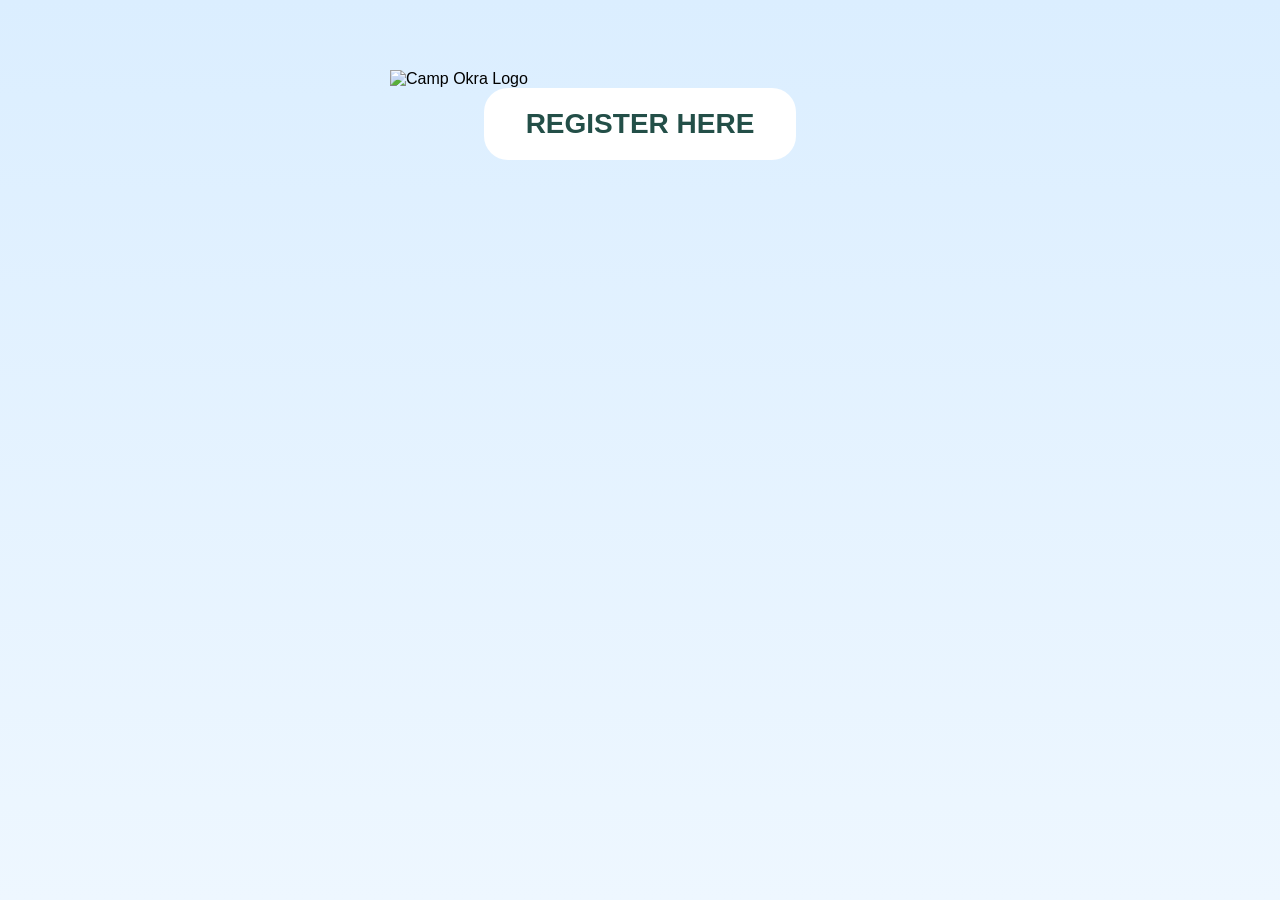
==== index.html @ a941ad2c "Add website files" ====
<!DOCTYPE html>
<html lang="en">

<head>
    <meta charset="UTF-8">

    <meta
        name="viewport"
        content="width=device-width, initial-scale=1.0"
    >

    <title>Camp Okra</title>

    <link
        rel="stylesheet"
        href="style.css"
    >
</head>

<body>

    <main class="hero">

        <img
            src="Logo/Camp_Okra (1).png"
            alt="Camp Okra Logo"
            class="logo"
        >

        <a
            href="register.html"
            class="register-button"
        >
            REGISTER HERE
        </a>

    </main>

</body>

</html>
---- style.css ----
* {
    margin: 0;
    padding: 0;
    box-sizing: border-box;
}

body {
    min-height: 100vh;

    font-family:
        Arial,
        Helvetica,
        sans-serif;

    background:
        linear-gradient(
            to bottom,
            #dbeeff,
            #eef7ff
        );
}

.hero {
    min-height: 100vh;

    display: flex;
    flex-direction: column;

    align-items: center;

    padding-top: 70px;
}

.logo {
    width: 500px;
    max-width: 85%;

    height: auto;
}

.register-button {

    background: white;

    color: #234f48;

    text-decoration: none;

    font-size: 28px;
    font-weight: bold;

    padding: 20px 42px;

    border-radius: 24px;

    transition: 0.2s;
}

.register-button:hover {
    transform: translateY(-3px);

    box-shadow:
        0 8px 20px
        rgba(0, 0, 0, 0.12);
}

@media (max-width: 600px) {

    .hero {
        padding-top: 60px;
    }

    .logo {
        width: 330px;
    }

    .register-button {
        margin-top: 45px;

        font-size: 21px;

        padding:
            18px
            30px;
    }
}

.form-page {
    min-height: 100vh;

    padding: 50px 20px;

    display: flex;
    flex-direction: column;
    align-items: center;
}

.form-logo {
    width: 350px;
    max-width: 80%;

    margin-bottom: 35px;
}

.form-container {
    width: 100%;
    max-width: 650px;

    background: white;

    padding: 40px;

    border-radius: 28px;

    box-shadow:
        0 12px 30px
        rgba(0, 0, 0, 0.08);
}

.form-container h1 {
    color: #234f48;

    text-align: center;

    margin-bottom: 35px;
}

form {
    display: flex;
    flex-direction: column;
}

form label {
    color: #234f48;

    font-weight: bold;

    margin-bottom: 8px;
}

form input,
form textarea {
    width: 100%;

    padding: 14px;

    margin-bottom: 22px;

    border: 2px solid #d6e7e3;

    border-radius: 12px;

    font-size: 16px;
}

form input:focus,
form textarea:focus {
    outline: none;

    border-color: #6d9d45;
}

.checkbox-row {
    display: flex;
    align-items: flex-start;

    gap: 10px;

    margin-bottom: 20px;
}

.checkbox-row input {
    width: auto;

    margin-top: 4px;
    margin-bottom: 0;
}

.checkbox-row label {
    font-weight: normal;
}

.submit-button {
    margin-top: 15px;

    padding: 18px;

    background: #234f48;

    color: white;

    border: none;

    border-radius: 18px;

    font-size: 18px;
    font-weight: bold;

    cursor: pointer;
}

.submit-button:hover {
    opacity: 0.9;
}

.admin-page {
    min-height: 100vh;

    display: flex;
    flex-direction: column;

    justify-content: center;
    align-items: center;

    padding: 40px 20px;
}

.admin-logo {
    width: 500px;
    max-width: 90%;
    height: auto;

    margin-bottom: 30px;
}

.admin-card {
    width: 100%;
    max-width: 450px;

    background: white;

    padding: 40px;

    border-radius: 25px;

    box-shadow:
        0 12px 30px
        rgba(0, 0, 0, 0.10);
}

.admin-card h1 {
    text-align: center;

    color: #234f48;

    margin-bottom: 30px;
}

.admin-card form {
    display: flex;
    flex-direction: column;
}

.admin-card input {
    padding: 14px;

    margin-bottom: 20px;

    border: 2px solid #d6e7e3;

    border-radius: 10px;

    font-size: 16px;
}

.admin-login-button {
    padding: 16px;

    background: #234f48;

    color: white;

    border: none;

    border-radius: 14px;

    font-size: 18px;
    font-weight: bold;

    cursor: pointer;
}

.admin-message {
    margin-top: 18px;

    text-align: center;
}

.registration-card {
    background: #f7fbff;

    padding: 18px;

    margin-top: 15px;

    border-radius: 15px;

    color: #234f48;
}

.registration-card p {
    margin: 6px 0;
}
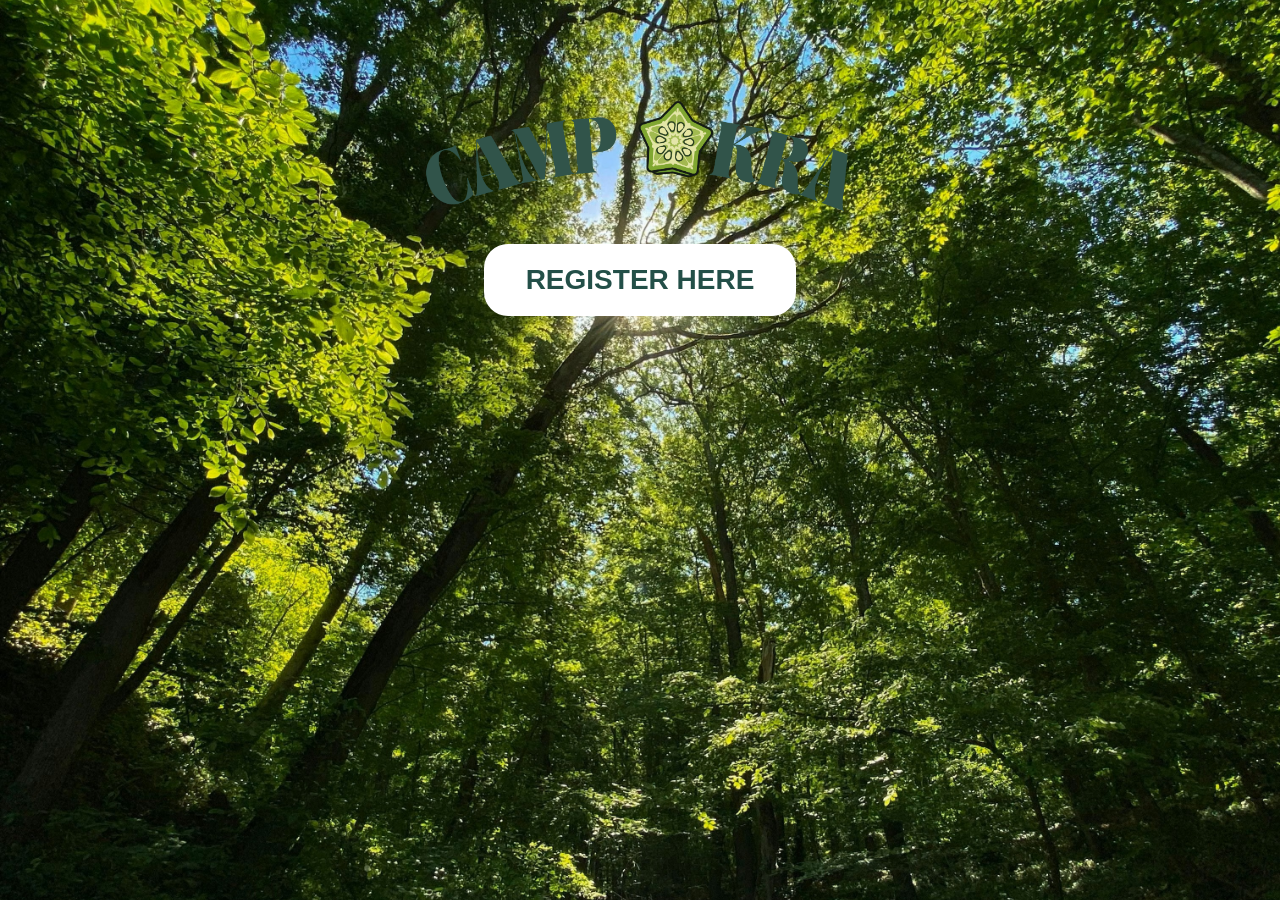
==== commit 130a7015: "added css elements with hero section class" ====
--- a/index.html
+++ b/index.html
@@ -19,6 +19,8 @@
 
 <body>
 
+    <div class="hero-section">
+
     <main class="hero">
 
         <img
@@ -36,6 +38,7 @@
 
     </main>
 
+    </div>
 </body>
 
 </html>
--- a/style.css
+++ b/style.css
@@ -2,6 +2,13 @@
     margin: 0;
     padding: 0;
     box-sizing: border-box;
+}
+
+.hero-section {
+    background-image: url('images/forest.jpg');
+    background-size: cover;
+    background-position: center;
+
 }
 
 body {
